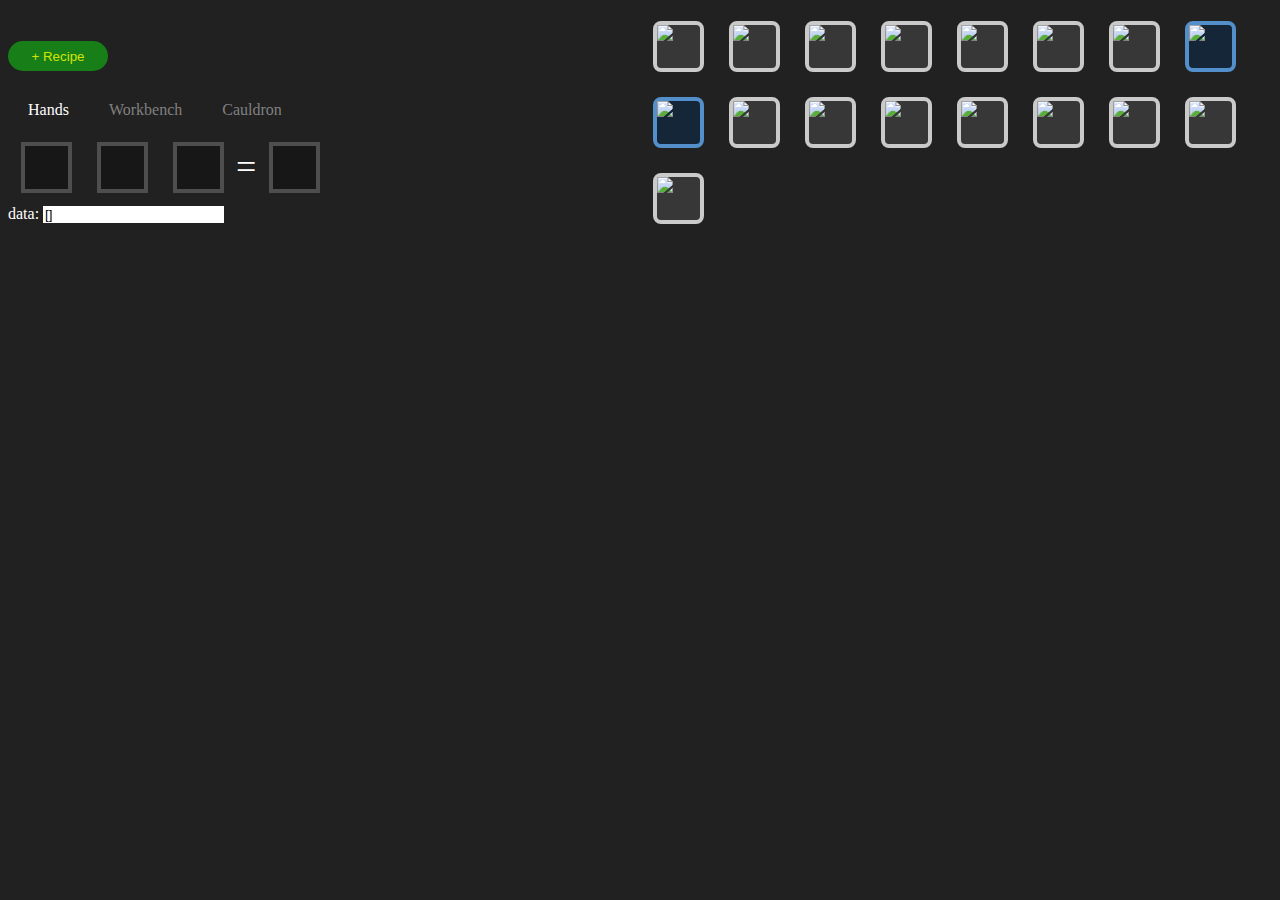
==== index.html @ f1475dec "feat: lots of improvements for recipes system" ====
<!doctype html>

<html lang="en">
<head>
  <meta charset="utf-8">
  <meta name="viewport" content="width=device-width, initial-scale=1">

  <title>Abyss World Crafting</title>
  <link rel="icon" href="/favicon.ico">
  <link rel="icon" href="/favicon.svg" type="image/svg+xml">
  <link rel="apple-touch-icon" href="/apple-touch-icon.png">
  <link rel="stylesheet" href="styles.css?v=1.0">

</head>

<body>
  <header></header>
  <main>
    <div class="list">
      <div class="recipes"></div>
      <button class="add" onclick="apply()">+ Recipe</button>
      <div class="category">
        <a onclick="setCategory(0)" class="active">Hands</a>
        <a onclick="setCategory(1)">Workbench</a>
        <a onclick="setCategory(2)">Cauldron</a>
      </div>
      <div class="craft"></div>
      <span>data: <input class="data" placeholder="data"></span>
    </div>
    <div class="items"></div>
  </main>
  <footer>
  </footer>
  <script src="script.js"></script>
</body>
</html>
---- styles.css ----
body {
    background-color: #212121;
    color: white;
}
main {
    display: flex;
    align-items: center;
    justify-content: flex-start;
    flex-wrap: wrap;
}
.slot {
    border: solid #4E4E4E 4px;
    background-color: #171717;
    width: 43px;
    height: 43px;
    margin: 12.5px;
    cursor: pointer;
}
.slot.active {
    border: solid #CACACA 4px;
    background-color: #373737;
    border-radius: 8px;
}
.slot.special {
    border: solid #538FCA 4px;
    background-color: #142637;
    border-radius: 8px;
}
.add {
    background-color: #187E18;
    color: #D1E505;
    border: none;
    border-radius: 16px;
    cursor: pointer;
    width: 100px;
    height: 30px;
    margin: 20px 0px;
}
.add:hover {
    background-color: #00FF00AA;
}
.row {
    display: flex;
    align-items: center;
    justify-content: flex-start;
}
.recipes {
    width: 100%;

    display: flex;
    align-items: center;
    justify-content: flex-start;
    flex-direction: column;
}
.recipe {
    width: 100%;

    display: flex;
    align-items: center;
    justify-content: flex-start;
}
.recipe:hover {
    background-color: #4E4E4E;
}
.recipe > span {
    color: white;
    font-size: 36px;
    text-align: center;
}
.list {
    flex: 1;

    display: flex;
    align-items: flex-start;
    justify-content: flex-start;
    flex-wrap: wrap;
    flex-direction: column;
}
.items {
    flex: 1;

    display: flex;
    align-items: flex-start;
    justify-content: flex-start;
    flex-wrap: wrap;
}
a {
    cursor: pointer;
}
.category {
    display: flex;
    align-items: center;
    justify-content: flex-start;
    flex-wrap: wrap;
}
.category > a {
    color: gray;
    border-radius: 16px;
    margin: 5px 10px;
    padding: 5px 10px;
}
.category > a.active {
    color: white;
    border-radius: 16px;
    margin: 5px 10px;
    padding: 5px 10px;
}
.category > a:hover {
    background-color: #4E4E4E;
}
input {
    border: none;
}
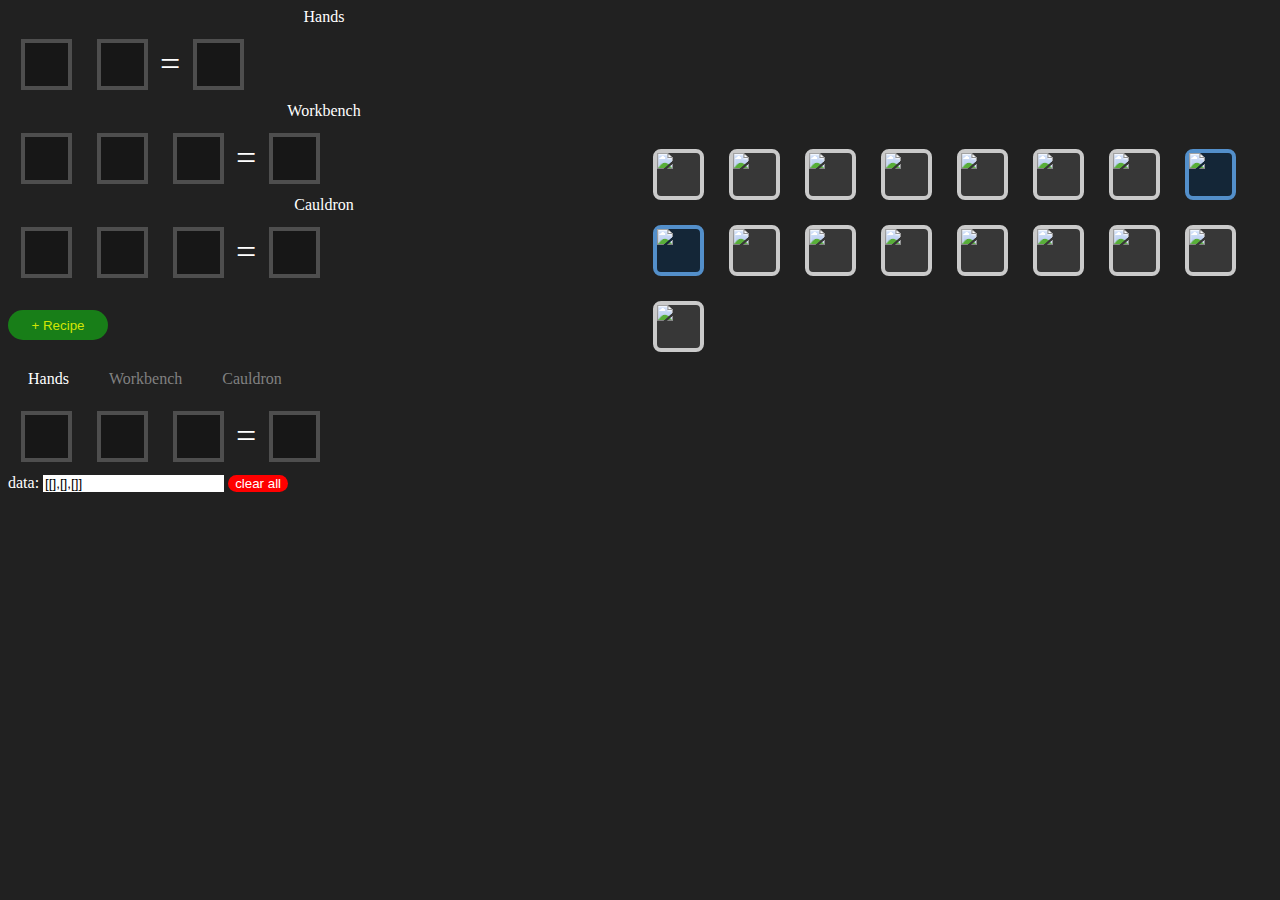
==== commit 7d8acff4: "feat: finished" ====
--- a/index.html
+++ b/index.html
@@ -14,7 +14,8 @@
 </head>
 
 <body>
-  <header></header>
+  <header>
+  </header>
   <main>
     <div class="list">
       <div class="recipes"></div>
@@ -25,7 +26,10 @@
         <a onclick="setCategory(2)">Cauldron</a>
       </div>
       <div class="craft"></div>
-      <span>data: <input class="data" placeholder="data"></span>
+      <span>
+        data: <input class="data" placeholder="data">
+        <button class="clear" onclick="confirm('Are you sure?') && localStorage.removeItem('recipes') && location.reload()">clear all</button>
+      </span>
     </div>
     <div class="items"></div>
   </main>
--- a/styles.css
+++ b/styles.css
@@ -26,14 +26,22 @@
     background-color: #142637;
     border-radius: 8px;
 }
-.add {
-    background-color: #187E18;
-    color: #D1E505;
+button {
     border: none;
     border-radius: 16px;
     cursor: pointer;
     width: 100px;
     height: 30px;
+}
+.clear {
+    background-color: red;
+    color: white;
+    height: 17px;
+    width: 60px;
+}
+.add {
+    background-color: #187E18;
+    color: #D1E505;
     margin: 20px 0px;
 }
 .add:hover {
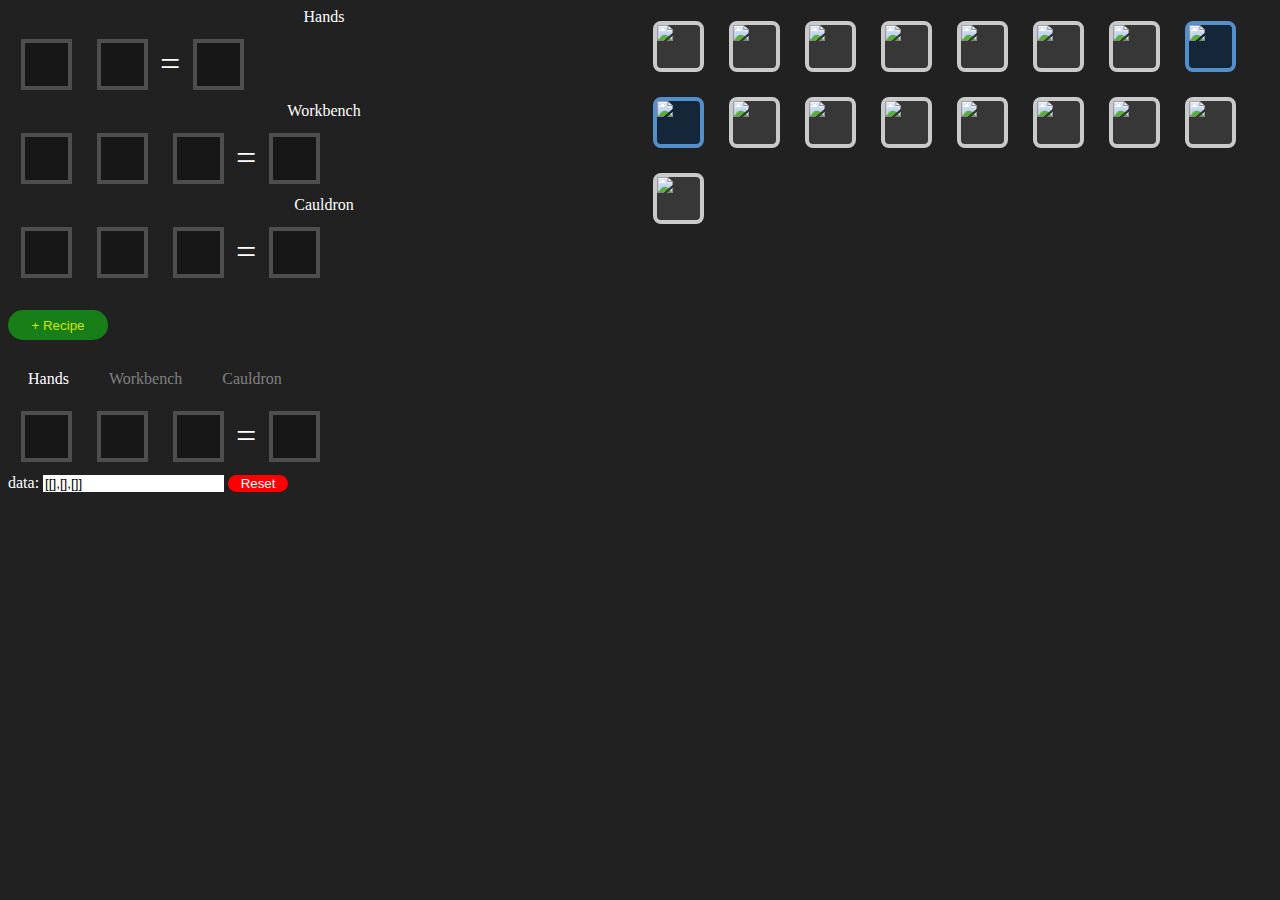
==== commit cf68146d: "fix: add github favicon.png" ====
--- a/index.html
+++ b/index.html
@@ -6,9 +6,9 @@
   <meta name="viewport" content="width=device-width, initial-scale=1">
 
   <title>Abyss World Crafting</title>
-  <link rel="icon" href="/favicon.ico">
-  <link rel="icon" href="/favicon.svg" type="image/svg+xml">
-  <link rel="apple-touch-icon" href="/apple-touch-icon.png">
+  <link rel="icon" href="favicon.png">
+  <link rel="icon" href="favicon.png" type="image/png">
+  <link rel="apple-touch-icon" href="favicon.png">
   <link rel="stylesheet" href="styles.css?v=1.0">
 
 </head>
@@ -28,7 +28,7 @@
       <div class="craft"></div>
       <span>
         data: <input class="data" placeholder="data">
-        <button class="clear" onclick="confirm('Are you sure?') && localStorage.removeItem('recipes') && location.reload()">clear all</button>
+        <button class="clear" onclick="confirm('Are you sure?') && (localStorage.removeItem('recipes'), location.reload())">Reset</button>
       </span>
     </div>
     <div class="items"></div>
--- a/styles.css
+++ b/styles.css
@@ -4,7 +4,7 @@
 }
 main {
     display: flex;
-    align-items: center;
+    align-items: flex-start;
     justify-content: flex-start;
     flex-wrap: wrap;
 }
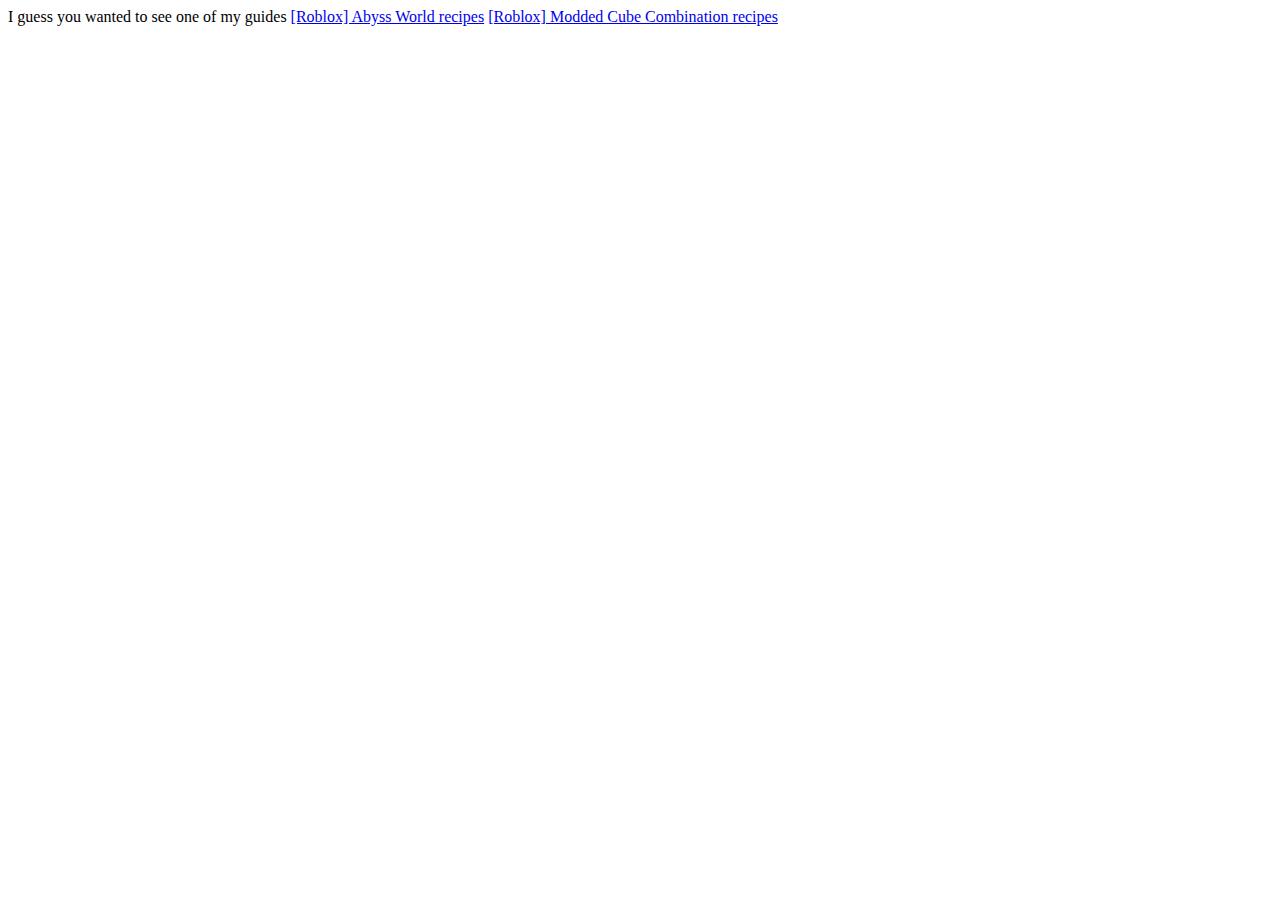
==== commit 63a17460: "feat: mcc-recipes section" ====
--- a/index.html
+++ b/index.html
@@ -5,11 +5,11 @@
   <meta charset="utf-8">
   <meta name="viewport" content="width=device-width, initial-scale=1">
 
-  <title>Abyss World Crafting</title>
+  <title>Exnonull Guides</title>
   <link rel="icon" href="favicon.png">
   <link rel="icon" href="favicon.png" type="image/png">
   <link rel="apple-touch-icon" href="favicon.png">
-  <link rel="stylesheet" href="styles.css?v=1.0">
+  <link rel="stylesheet" href="abyss_world/styles.css?v=1.0">
 
 </head>
 
@@ -18,23 +18,11 @@
   </header>
   <main>
     <div class="list">
-      <div class="recipes"></div>
-      <button class="add" onclick="apply()">+ Recipe</button>
-      <div class="category">
-        <a onclick="setCategory(0)" class="active">Hands</a>
-        <a onclick="setCategory(1)">Workbench</a>
-        <a onclick="setCategory(2)">Cauldron</a>
-      </div>
-      <div class="craft"></div>
-      <span>
-        data: <input class="data" placeholder="data">
-        <button class="clear" onclick="confirm('Are you sure?') && (localStorage.removeItem('recipes'), location.reload())">Reset</button>
-      </span>
-    </div>
-    <div class="items"></div>
+      <span>I guess you wanted to see one of my guides</span>
+      <a href="./aw-recipes">[Roblox] Abyss World recipes</a>
+      <a href="./mcc-recipes">[Roblox] Modded Cube Combination recipes</a>
   </main>
   <footer>
   </footer>
-  <script src="script.js"></script>
 </body>
 </html>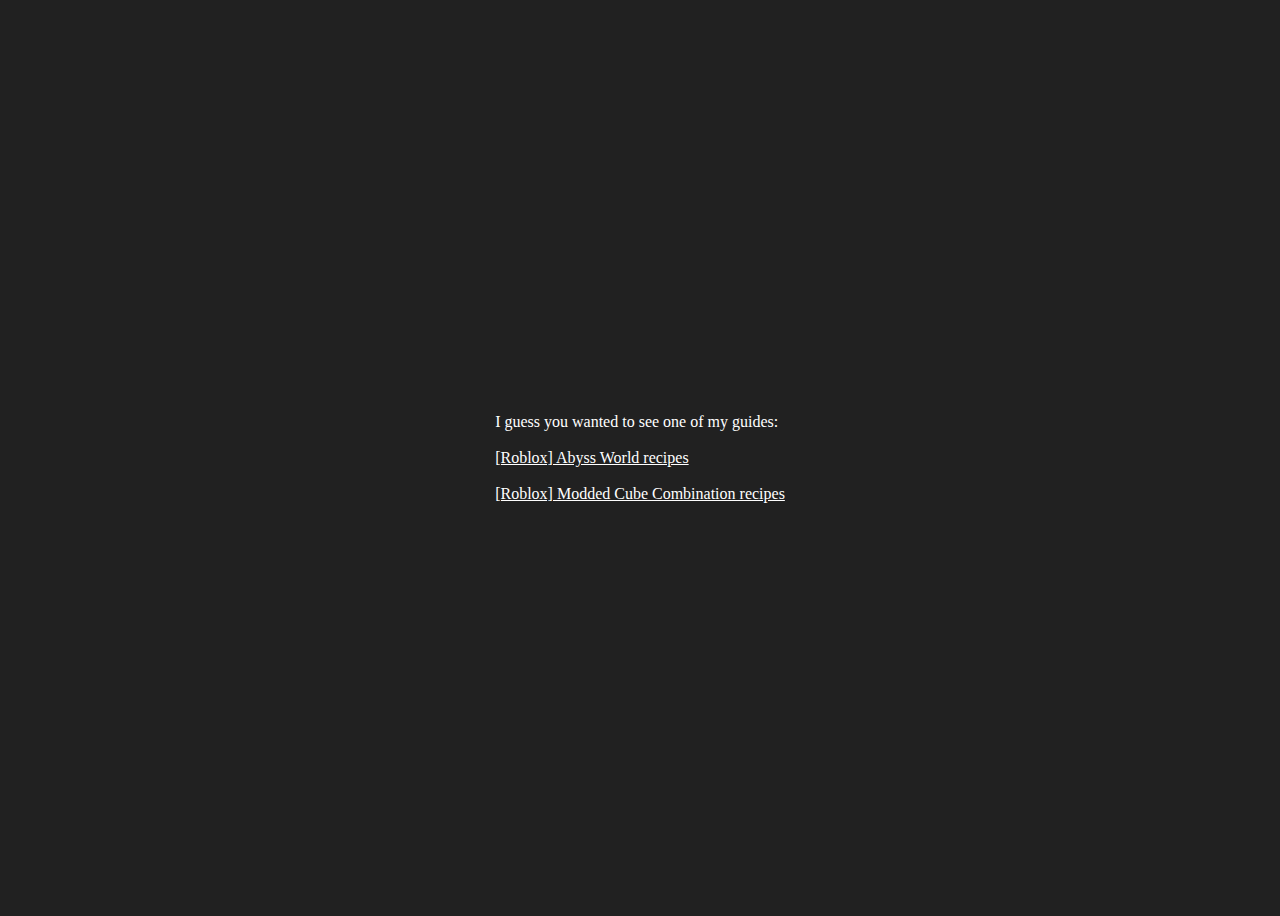
==== commit 6b31b6ad: "fix: fix styles" ====
--- a/index.html
+++ b/index.html
@@ -6,21 +6,23 @@
   <meta name="viewport" content="width=device-width, initial-scale=1">
 
   <title>Exnonull Guides</title>
-  <link rel="icon" href="favicon.png">
-  <link rel="icon" href="favicon.png" type="image/png">
-  <link rel="apple-touch-icon" href="favicon.png">
-  <link rel="stylesheet" href="abyss_world/styles.css?v=1.0">
+  <link rel="icon" href="./aw-recipes/favicon.png">
+  <link rel="icon" href="./aw-recipes/favicon.png" type="image/png">
+  <link rel="apple-touch-icon" href="./aw-recipes/favicon.png">
+  <link rel="stylesheet" href="./aw-recipes/styles.css?v=1.0">
 
 </head>
 
-<body>
+<body style="overflow: hidden;">
   <header>
   </header>
-  <main>
-    <div class="list">
-      <span>I guess you wanted to see one of my guides</span>
-      <a href="./aw-recipes">[Roblox] Abyss World recipes</a>
-      <a href="./mcc-recipes">[Roblox] Modded Cube Combination recipes</a>
+  <main style="display: flex; align-items: center; justify-content: center;">
+    <div style="display: flex; align-items: start; justify-content: center; flex-direction: column; height: 100vh;">
+      <span>I guess you wanted to see one of my guides:</span>
+      <br>
+      <a href="./aw-recipes" style="color: white;">[Roblox] Abyss World recipes</a>
+      <br>
+      <a href="./mcc-recipes" style="color: white;">[Roblox] Modded Cube Combination recipes</a>
   </main>
   <footer>
   </footer>
--- a/aw-recipes/styles.css
+++ b/aw-recipes/styles.css
@@ -0,0 +1,155 @@
+body {
+    max-width: 100%;
+    max-height: 100%;
+    overflow-x: hidden;
+    background-color: #212121;
+    color: white;
+}
+main {
+    display: flex;
+    align-items: flex-start;
+    justify-content: flex-start;
+    flex-wrap: wrap;
+}
+.slot {
+    border: solid #4E4E4E 4px;
+    background-color: #171717;
+    width: 43px;
+    height: 43px;
+    margin: 12.5px;
+    cursor: pointer;
+}
+.slot.active {
+    border: solid #CACACA 4px;
+    background-color: #373737;
+    border-radius: 8px;
+}
+.slot.special {
+    border: solid #538FCA 4px;
+    background-color: #142637;
+    border-radius: 8px;
+}
+.slot.very-special {
+    border: solid #27D496 4px;
+    background-color: #093B2B;
+    border-radius: 8px;
+}
+button {
+    border: none;
+    border-radius: 16px;
+    cursor: pointer;
+    width: 100px;
+    height: 30px;
+}
+.clear {
+    background-color: red;
+    color: white;
+    height: 17px;
+    width: 60px;
+}
+.add {
+    background-color: #187E18;
+    color: #D1E505;
+    margin: 20px 0px;
+}
+.add:hover {
+    background-color: #00FF00AA;
+}
+.row {
+    display: flex;
+    align-items: center;
+    justify-content: flex-start;
+}
+.recipes {
+    width: 100%;
+
+    display: flex;
+    align-items: center;
+    justify-content: flex-start;
+    flex-direction: column;
+}
+.recipe {
+    width: 100%;
+
+    display: flex;
+    align-items: center;
+    justify-content: flex-start;
+}
+.recipe:hover {
+    background-color: #CACACA88;
+}
+.recipe > span {
+    color: white;
+    font-size: 36px;
+    text-align: center;
+}
+.list {
+    flex: 1;
+
+    display: flex;
+    align-items: flex-start;
+    justify-content: flex-start;
+    flex-wrap: wrap;
+    flex-direction: column;
+}
+.items {
+    flex: 1;
+
+    display: flex;
+    align-items: flex-start;
+    justify-content: flex-start;
+    flex-wrap: wrap;
+}
+a {
+    cursor: pointer;
+}
+.category {
+    display: flex;
+    align-items: center;
+    justify-content: flex-start;
+    flex-wrap: wrap;
+}
+.category > a {
+    color: gray;
+    border-radius: 16px;
+    margin: 5px 10px;
+    padding: 5px 10px;
+}
+.category > a.active {
+    color: white;
+    border-radius: 16px;
+    margin: 5px 10px;
+    padding: 5px 10px;
+}
+.category > a:hover {
+    background-color: #4E4E4E;
+}
+input {
+    border: none;
+}
+
+
+.tooltip {
+    position: relative;
+    display: inline-block;
+  }
+  
+  .tooltip .tooltiptext {
+    margin-top: 4px;
+    visibility: hidden;
+    width: 250px;
+    background-color: #00000088;
+    color: #fff;
+    text-align: center;
+    border-radius: 6px;
+    padding: 5px 0;
+  
+    /* Position the tooltip */
+    position: absolute;
+    z-index: 1;
+    white-space: pre-wrap;
+  }
+  
+  .tooltip:hover .tooltiptext {
+    visibility: visible;
+  }